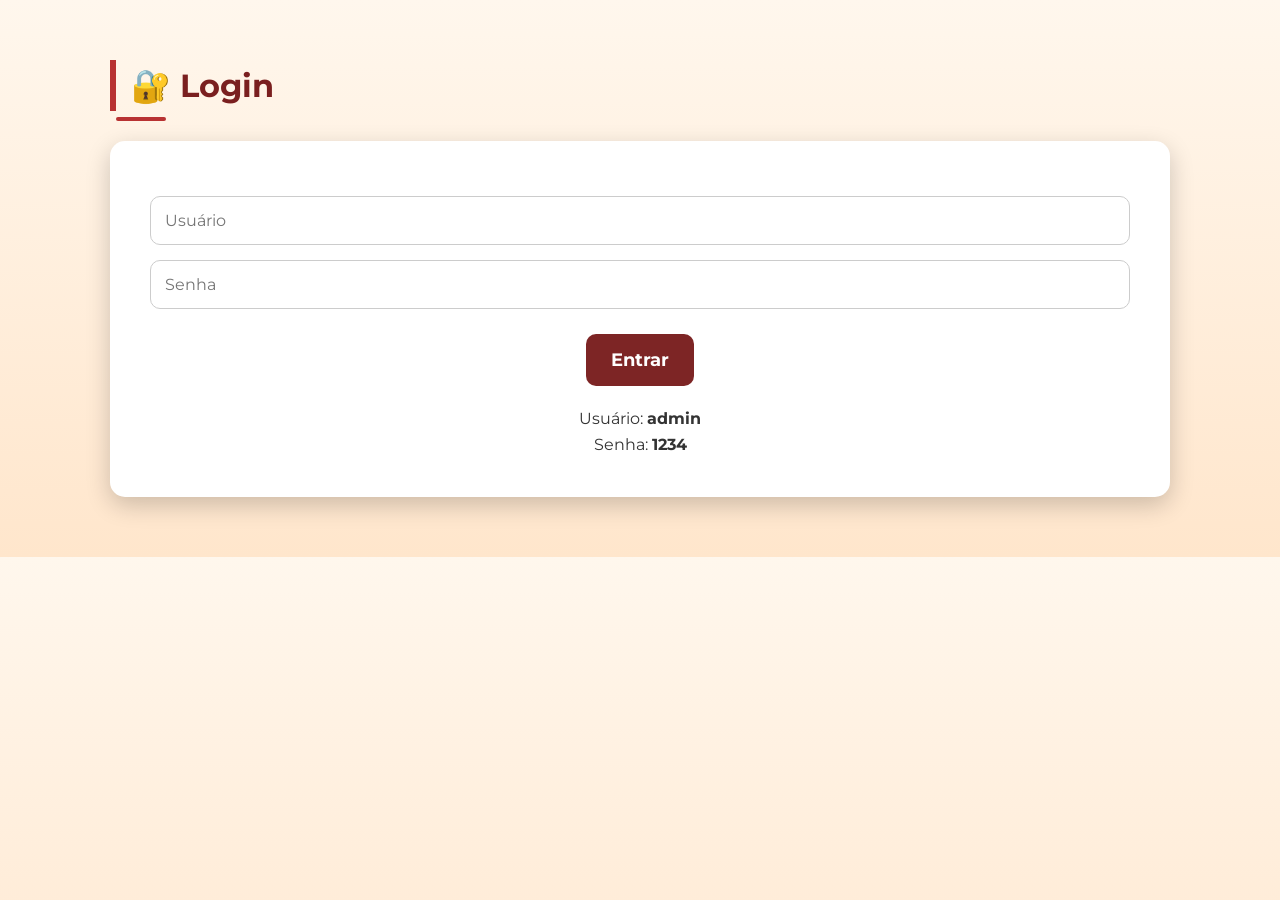
==== Projeto-final/index.html @ 939bed9f "Upgrade" ====
<!DOCTYPE html>
<html lang="pt-BR">

<head>
<meta charset="UTF-8">
<meta name="viewport" content="width=device-width, initial-scale=1.0">
<title>Feijoada da Tonha</title>

<!-- Fonte moderna -->
<link href="https://fonts.googleapis.com/css2?family=Montserrat:wght@400;600;700&display=swap" rel="stylesheet">

<style>

/* RESET */
*{
margin:0;
padding:0;
box-sizing:border-box;
font-family: 'Montserrat', sans-serif;
scroll-behavior:smooth;
}

/* BODY */
body{
background: linear-gradient(180deg,#fff7ed,#ffe6cc);
color:#333;
line-height:1.6;
}

/* MENU FIXO */
nav{
background: rgba(122,31,31,0.95);
padding:15px 0;
text-align:center;
position:sticky;
top:0;
z-index:1000;
box-shadow: 0 4px 8px rgba(0,0,0,0.2);
}

nav a{
display:inline-block;
color:white;
margin:0 20px;
text-decoration:none;
font-weight:600;
transition:0.3s;
}

nav a:hover{
color:#ffd699;
transform:scale(1.05);
}

/* TOPO - HERO */
.topo{
background: url('img/hero.jpg') center/cover no-repeat;
height: 80vh;
display:flex;
flex-direction:column;
justify-content:center;
align-items:center;
text-align:center;
color:rgb(122,31,31,0.95);
text-shadow: 0 4px 10px rgba(0,0,0,0.5);
}

.topo h1{
font-size:55px;
margin-bottom:15px;
}

.topo p{
font-size:22px;
opacity:0.9;
}

/* SEÇÕES */
section{
max-width:1100px;
margin:auto;
padding:60px 20px;
position: relative;
}

/* TITULOS */
h2{
color:#7a1f1f;
margin-bottom:30px;
font-size:32px;
border-left:6px solid #b83232;
padding-left:15px;
position:relative;
}

h2::after{
content:'';
width:50px;
height:4px;
background:#b83232;
position:absolute;
bottom:-10px;
left:0;
border-radius:2px;
}

/* IMAGENS */
img{
max-width:100%;
border-radius:15px;
margin:20px 0;
transition:0.3s;
}

img:hover{
transform: scale(1.05);
box-shadow:0 8px 20px rgba(0,0,0,0.3);
}

/* CARDÁPIO */
.cardapio{
display:grid;
grid-template-columns:repeat(auto-fit,minmax(250px,1fr));
gap:25px;
}

.prato{
background: linear-gradient(135deg,#ffe6cc,#fff7ed);
padding:25px;
border-radius:15px;
box-shadow: 0 6px 20px rgba(0,0,0,0.2);
text-align:center;
transition:0.3s;
}

.prato:hover{
transform: translateY(-5px);
box-shadow: 0 12px 25px rgba(0,0,0,0.3);
}

.prato h3{
color:#b83232;
margin-bottom:10px;
font-size:22px;
}

/* LISTAS */
ul{
margin-left:20px;
}

ul li{
margin-bottom:12px;
font-weight:500;
font-size:18px;
}

/* CONTATO */
.contato{
background:white;
padding:40px;
border-radius:15px;
box-shadow:0 8px 25px rgba(0,0,0,0.2);
text-align:center;
}

/* BOTÃO */
.botao-whatsapp{
display:inline-block;
margin-top:25px;
background:#781c1cf4;
color:white;
padding:15px 25px;
border-radius:10px;
text-decoration:none;
font-weight:bold;
font-size:18px;
transition:0.3s;
border:none;
cursor:pointer;
}

.botao-whatsapp:hover{
background:#8b1f1ff5;
transform:scale(1.05);
}

/* INPUT */
input{
width:100%;
padding:14px;
margin-top:15px;
border-radius:10px;
border:1px solid #ccc;
font-size:16px;
}

/* CARRINHO */
#lista-carrinho{
list-style:none;
margin-top:20px;
}

#lista-carrinho li{
padding:10px;
border-bottom:1px solid #ddd;
}

/* BUTTON */
button{
background:#781c1cf4;
color:white;
padding:12px 18px;
border:none;
border-radius:10px;
cursor:pointer;
margin-top:15px;
font-weight:bold;
transition:0.3s;
}

button:hover{
background:#8b1f1ff5;
transform:scale(1.05);
}

/* LOGIN */
#login{
display:block;
}

/* SITE */
#site{
display:none;
}

/* RODAPÉ */
footer{
background:#781c1cf4;
color:white;
text-align:center;
padding:25px;
font-size:16px;
letter-spacing:0.5px;
}

@media(max-width:768px){

.topo h1{
font-size:40px;
}

.topo p{
font-size:18px;
}

nav a{
margin:0 12px;
font-size:14px;
}

}

</style>

</head>

<body>

<!-- LOGIN PRIMEIRO -->
<section id="login">

<h2>🔐 Login</h2>

<div class="contato">

<input
type="text"
id="usuario"
placeholder="Usuário">

<input
type="password"
id="senha"
placeholder="Senha">

<button
class="botao-whatsapp"
onclick="login()">

Entrar

</button>

<p
id="status-login"
style="margin-top:20px;font-weight:bold;">
</p>

<p style="margin-top:20px;">
Usuário: <b>admin</b><br>
Senha: <b>1234</b>
</p>

</div>

</section>

<!-- SITE -->
<div id="site">

<!-- MENU -->
<nav>
<a href="#historia">História</a>
<a href="#horario">Horário</a>
<a href="#cardapio">Cardápio</a>
<a href="#pedido">Pedido</a>
<a href="#contato">Contato</a>
</nav>

<!-- HERO -->
<div class="topo">
<h1>Feijoada de Sabado</h1>
<p>O tempero caseiro que conquista de verdade</p>
</div>

<!-- HISTÓRIA -->
<section id="historia">

<h2>Nossa História</h2>

<p>
Em um cantinho simples da cidade,
Dona Antônia realizou seu sonho
e abriu o restaurante
<b>Feijoada de Sabado</b>.
</p>

<p>
Com receitas de família,
comida feita com carinho
e atendimento acolhedor,
o restaurante virou ponto
de encontro da comunidade.
</p>

<img
src="c:\Users\Aluno\Desktop\Pasta-do-Adriano\Projeto-final\img\feijoada-1920w.webp"
alt="Feijoada">

</section>

<!-- HORÁRIO -->
<section id="horario">

<h2>🕒 Horário de Funcionamento</h2>

<ul>
<li>Sábado: 11h às 15h</li>
</ul>

</section>

<!-- CARDÁPIO -->
<section id="cardapio">

<h2>🍛 Cardápio - Pratos Típicos</h2>

<div class="cardapio">

<div class="prato">

<h3>Feijoada Completa</h3>

<p>
Feijão Gordo, Arroz, Couve,
Bisteca, Farofa, Torresmo,
Banana Empanada e Molho de Pimenta.
</p>

<br>

<p><b>R$ 39,90</b></p>

<button
onclick="adicionarCarrinho('Feijoada Completa',39.90)">

Adicionar ao Pedido

</button>

</div>

<div class="prato">

<h3>Feijoada Light</h3>

<p>
Feijão Light com Linguiça,
Arroz, Couve, Bisteca,
Farofa, Banana Empanada
e Molho de Pimenta.
</p>

<br>

<p><b>R$ 34,90</b></p>

<button
onclick="adicionarCarrinho('Feijoada Light',34.90)">

Adicionar ao Pedido

</button>

</div>

<div class="prato">

<h3>Feijoada Individual</h3>

<p>
Porção Individual de Feijoada
completa para viagem.
</p>

<br>

<p><b>R$ 24,90</b></p>

<button
onclick="adicionarCarrinho('Feijoada Individual',24.90)">

Adicionar ao Pedido

</button>

</div>

</div>

</section>

<!-- FINALIZAR PEDIDO -->
<section id="pedido">

<h2>🛒 Finalizar Pedido</h2>

<div class="contato">

<ul id="lista-carrinho"></ul>

<h3 id="total">
Total: R$ 0,00
</h3>

<button
class="botao-whatsapp"
onclick="finalizarPedido()">

Finalizar Pedido

</button>

</div>

</section>

<!-- CONTATO -->
<section id="contato" class="contato">

<h2>📱 Contato</h2>

<p><b>Telefone:</b> (55) 11994600556</p>

<p><b>Instagram:</b> @feijoadadatonha</p>

<p><b>Endereço:</b> Rua Enaura Maria Da Conceição-249</p>

<a
class="botao-whatsapp"
href="https://wa.me/11994600556?text=Olá%20quero%20fazer%20um%20pedido%20na%20Feijoada%20da%20Tonha">

Pedir pelo WhatsApp

</a>

</section>

<footer>
<p>© 2026 Feijoada da Tonha</p>
</footer>

</div>

<script>

/* LOGIN */

function login(){

const usuario =
document.getElementById("usuario").value

const senha =
document.getElementById("senha").value

if(usuario === "admin" && senha === "1234"){

localStorage.setItem("logado","sim")

document.getElementById("status-login")
.innerHTML =
"✅ Login realizado com sucesso"

document.getElementById("login")
.style.display = "none"

document.getElementById("site")
.style.display = "block"

}else{

document.getElementById("status-login")
.innerHTML =
"❌ Usuário ou senha inválidos"

}

}

/* LOGIN AUTOMÁTICO */

if(localStorage.getItem("logado") === "sim"){

document.getElementById("login")
.style.display = "none"

document.getElementById("site")
.style.display = "block"

}

/* CARRINHO */

let carrinho = []

function adicionarCarrinho(nome,preco){

carrinho.push({
nome,
preco
})

renderizarCarrinho()

}

function renderizarCarrinho(){

const lista =
document.getElementById("lista-carrinho")

const total =
document.getElementById("total")

lista.innerHTML = ""

let soma = 0

carrinho.forEach((item,index)=>{

soma += item.preco

lista.innerHTML += `

<li>

${item.nome}
- R$ ${item.preco.toFixed(2)}

<button
onclick="removerItem(${index})">

❌

</button>

</li>

`

})

total.innerHTML =
`Total: R$ ${soma.toFixed(2)}`

}

function removerItem(index){

carrinho.splice(index,1)

renderizarCarrinho()

}

function finalizarPedido(){

if(carrinho.length === 0){

alert("Seu carrinho está vazio!")

return

}

let mensagem =
"Olá, quero fazer o seguinte pedido:%0A%0A"

let total = 0

carrinho.forEach(item=>{

mensagem +=
`- ${item.nome} | R$ ${item.preco.toFixed(2)}%0A`

total += item.preco

})

mensagem +=
`%0ATotal: R$ ${total.toFixed(2)}`

window.open(
`https://wa.me/5511994600556?text=${mensagem}`,
"_blank"
)

}

</script>

</body>
</html>
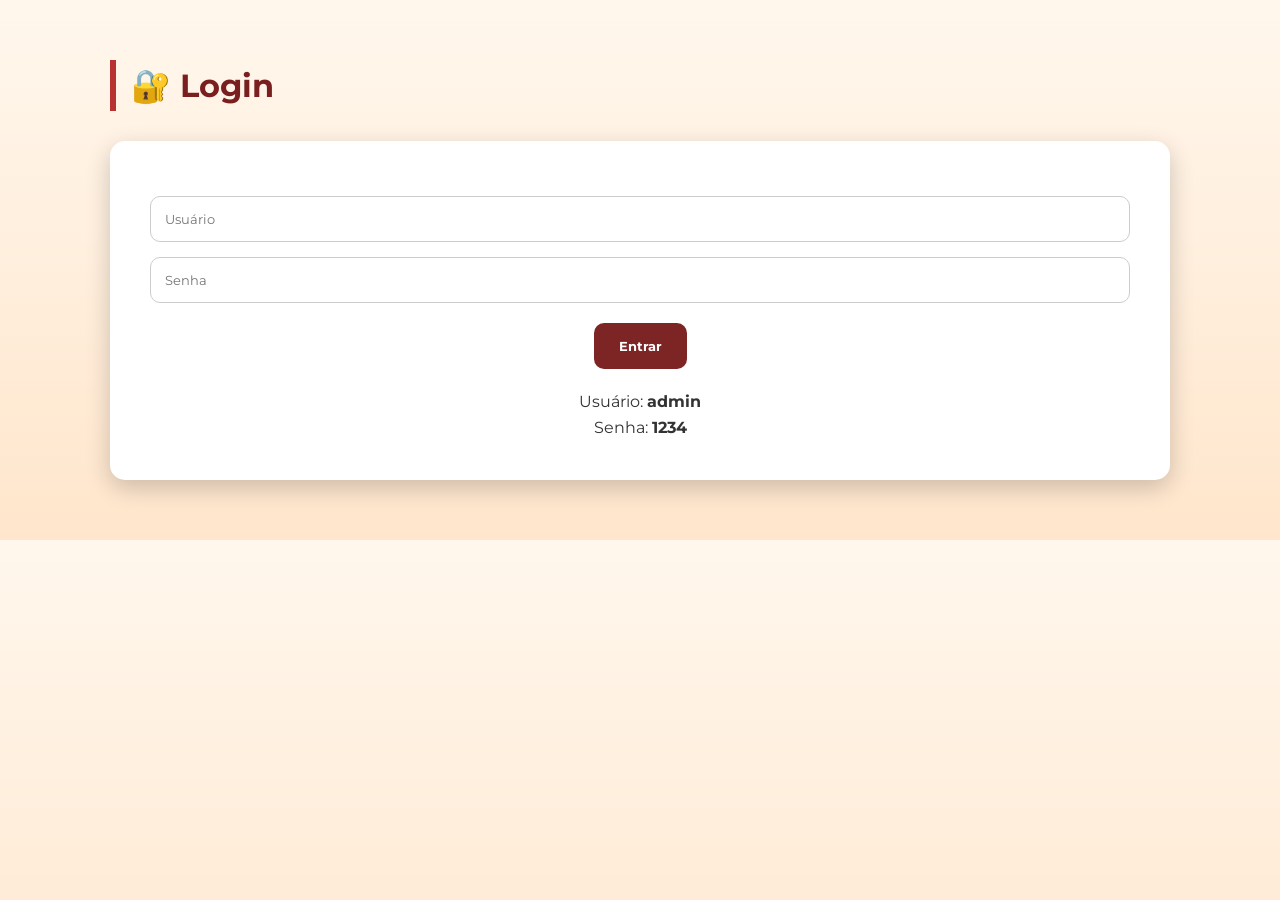
==== commit 459c7b2e: "Upgrade Adicionado rodapé, e reorganização das pastas" ====
--- a/Projeto-final/index.html
+++ b/Projeto-final/index.html
@@ -2,272 +2,24 @@
 <html lang="pt-BR">
 
 <head>
+
 <meta charset="UTF-8">
 <meta name="viewport" content="width=device-width, initial-scale=1.0">
+
 <title>Feijoada da Tonha</title>
 
-<!-- Fonte moderna -->
+<!-- Fonte -->
 <link href="https://fonts.googleapis.com/css2?family=Montserrat:wght@400;600;700&display=swap" rel="stylesheet">
 
-<style>
-
-/* RESET */
-*{
-margin:0;
-padding:0;
-box-sizing:border-box;
-font-family: 'Montserrat', sans-serif;
-scroll-behavior:smooth;
-}
-
-/* BODY */
-body{
-background: linear-gradient(180deg,#fff7ed,#ffe6cc);
-color:#333;
-line-height:1.6;
-}
-
-/* MENU FIXO */
-nav{
-background: rgba(122,31,31,0.95);
-padding:15px 0;
-text-align:center;
-position:sticky;
-top:0;
-z-index:1000;
-box-shadow: 0 4px 8px rgba(0,0,0,0.2);
-}
-
-nav a{
-display:inline-block;
-color:white;
-margin:0 20px;
-text-decoration:none;
-font-weight:600;
-transition:0.3s;
-}
-
-nav a:hover{
-color:#ffd699;
-transform:scale(1.05);
-}
-
-/* TOPO - HERO */
-.topo{
-background: url('img/hero.jpg') center/cover no-repeat;
-height: 80vh;
-display:flex;
-flex-direction:column;
-justify-content:center;
-align-items:center;
-text-align:center;
-color:rgb(122,31,31,0.95);
-text-shadow: 0 4px 10px rgba(0,0,0,0.5);
-}
-
-.topo h1{
-font-size:55px;
-margin-bottom:15px;
-}
-
-.topo p{
-font-size:22px;
-opacity:0.9;
-}
-
-/* SEÇÕES */
-section{
-max-width:1100px;
-margin:auto;
-padding:60px 20px;
-position: relative;
-}
-
-/* TITULOS */
-h2{
-color:#7a1f1f;
-margin-bottom:30px;
-font-size:32px;
-border-left:6px solid #b83232;
-padding-left:15px;
-position:relative;
-}
-
-h2::after{
-content:'';
-width:50px;
-height:4px;
-background:#b83232;
-position:absolute;
-bottom:-10px;
-left:0;
-border-radius:2px;
-}
-
-/* IMAGENS */
-img{
-max-width:100%;
-border-radius:15px;
-margin:20px 0;
-transition:0.3s;
-}
-
-img:hover{
-transform: scale(1.05);
-box-shadow:0 8px 20px rgba(0,0,0,0.3);
-}
-
-/* CARDÁPIO */
-.cardapio{
-display:grid;
-grid-template-columns:repeat(auto-fit,minmax(250px,1fr));
-gap:25px;
-}
-
-.prato{
-background: linear-gradient(135deg,#ffe6cc,#fff7ed);
-padding:25px;
-border-radius:15px;
-box-shadow: 0 6px 20px rgba(0,0,0,0.2);
-text-align:center;
-transition:0.3s;
-}
-
-.prato:hover{
-transform: translateY(-5px);
-box-shadow: 0 12px 25px rgba(0,0,0,0.3);
-}
-
-.prato h3{
-color:#b83232;
-margin-bottom:10px;
-font-size:22px;
-}
-
-/* LISTAS */
-ul{
-margin-left:20px;
-}
-
-ul li{
-margin-bottom:12px;
-font-weight:500;
-font-size:18px;
-}
-
-/* CONTATO */
-.contato{
-background:white;
-padding:40px;
-border-radius:15px;
-box-shadow:0 8px 25px rgba(0,0,0,0.2);
-text-align:center;
-}
-
-/* BOTÃO */
-.botao-whatsapp{
-display:inline-block;
-margin-top:25px;
-background:#781c1cf4;
-color:white;
-padding:15px 25px;
-border-radius:10px;
-text-decoration:none;
-font-weight:bold;
-font-size:18px;
-transition:0.3s;
-border:none;
-cursor:pointer;
-}
-
-.botao-whatsapp:hover{
-background:#8b1f1ff5;
-transform:scale(1.05);
-}
-
-/* INPUT */
-input{
-width:100%;
-padding:14px;
-margin-top:15px;
-border-radius:10px;
-border:1px solid #ccc;
-font-size:16px;
-}
-
-/* CARRINHO */
-#lista-carrinho{
-list-style:none;
-margin-top:20px;
-}
-
-#lista-carrinho li{
-padding:10px;
-border-bottom:1px solid #ddd;
-}
-
-/* BUTTON */
-button{
-background:#781c1cf4;
-color:white;
-padding:12px 18px;
-border:none;
-border-radius:10px;
-cursor:pointer;
-margin-top:15px;
-font-weight:bold;
-transition:0.3s;
-}
-
-button:hover{
-background:#8b1f1ff5;
-transform:scale(1.05);
-}
-
-/* LOGIN */
-#login{
-display:block;
-}
-
-/* SITE */
-#site{
-display:none;
-}
-
-/* RODAPÉ */
-footer{
-background:#781c1cf4;
-color:white;
-text-align:center;
-padding:25px;
-font-size:16px;
-letter-spacing:0.5px;
-}
-
-@media(max-width:768px){
-
-.topo h1{
-font-size:40px;
-}
-
-.topo p{
-font-size:18px;
-}
-
-nav a{
-margin:0 12px;
-font-size:14px;
-}
-
-}
-
-</style>
+<!-- CSS -->
+<link rel="stylesheet" href="css/style.css">
 
 </head>
 
 <body>
 
-<!-- LOGIN PRIMEIRO -->
+<!-- LOGIN -->
+
 <section id="login">
 
 <h2>🔐 Login</h2>
@@ -307,24 +59,33 @@
 </section>
 
 <!-- SITE -->
+
 <div id="site">
 
 <!-- MENU -->
+
 <nav>
+
 <a href="#historia">História</a>
 <a href="#horario">Horário</a>
 <a href="#cardapio">Cardápio</a>
 <a href="#pedido">Pedido</a>
 <a href="#contato">Contato</a>
+
 </nav>
 
 <!-- HERO -->
+
 <div class="topo">
-<h1>Feijoada de Sabado</h1>
+
+<h1>Feijoada de Sábado</h1>
+
 <p>O tempero caseiro que conquista de verdade</p>
+
 </div>
 
 <!-- HISTÓRIA -->
+
 <section id="historia">
 
 <h2>Nossa História</h2>
@@ -333,7 +94,7 @@
 Em um cantinho simples da cidade,
 Dona Antônia realizou seu sonho
 e abriu o restaurante
-<b>Feijoada de Sabado</b>.
+<b>Feijoada de Sábado</b>.
 </p>
 
 <p>
@@ -344,13 +105,49 @@
 de encontro da comunidade.
 </p>
 
-<img
-src="c:\Users\Aluno\Desktop\Pasta-do-Adriano\Projeto-final\img\feijoada-1920w.webp"
-alt="Feijoada">
+<!-- CARROSSEL -->
+
+<div class="slideshow-container">
+
+    <!-- Slide 1 -->
+    <div class="slide fade">
+        <img src="https://f.i.uol.com.br/fotografia/2020/05/21/15900924205ec6e28469552_1590092420_3x2_rt.jpg" alt="Feijoada 1">
+    </div>
+
+    <!-- Slide 2 -->
+    <div class="slide fade">
+        <img src="c:\Users\Aluno\Desktop\Pasta-do-Adriano\Projeto-final\img\foto-2-1-scaled.jpg" alt="Feijoada 2">
+    </div>
+
+    <!-- Slide 3 -->
+    <div class="slide fade">
+        <img src="c:\Users\Aluno\Desktop\Pasta-do-Adriano\Projeto-final\img\feijoada-1920w.webp" alt="Feijoada 3">
+    </div>
+
+    <!-- BOTÃO ANTERIOR -->
+    <a class="prev" onclick="plusSlides(-1)">❮</a>
+
+    <!-- BOTÃO PRÓXIMO -->
+    <a class="next" onclick="plusSlides(1)">❯</a>
+
+</div>
+
+<!-- BOLINHAS -->
+
+<div style="text-align:center; margin-top:15px;">
+
+    <span class="dot" onclick="currentSlide(1)"></span>
+
+    <span class="dot" onclick="currentSlide(2)"></span>
+
+    <span class="dot" onclick="currentSlide(3)"></span>
+
+</div>
 
 </section>
 
 <!-- HORÁRIO -->
+
 <section id="horario">
 
 <h2>🕒 Horário de Funcionamento</h2>
@@ -362,6 +159,7 @@
 </section>
 
 <!-- CARDÁPIO -->
+
 <section id="cardapio">
 
 <h2>🍛 Cardápio - Pratos Típicos</h2>
@@ -441,7 +239,8 @@
 
 </section>
 
-<!-- FINALIZAR PEDIDO -->
+<!-- PEDIDO -->
+
 <section id="pedido">
 
 <h2>🛒 Finalizar Pedido</h2>
@@ -467,19 +266,21 @@
 </section>
 
 <!-- CONTATO -->
+
 <section id="contato" class="contato">
 
 <h2>📱 Contato</h2>
 
-<p><b>Telefone:</b> (55) 11994600556</p>
+<p><b>Telefone:</b> (11) 99460-0556</p>
 
 <p><b>Instagram:</b> @feijoadadatonha</p>
 
-<p><b>Endereço:</b> Rua Enaura Maria Da Conceição-249</p>
+<p><b>Endereço:</b> Rua Enaura Maria Da Conceição, 249</p>
 
 <a
 class="botao-whatsapp"
-href="https://wa.me/11994600556?text=Olá%20quero%20fazer%20um%20pedido%20na%20Feijoada%20da%20Tonha">
+href="https://wa.me/5511994600556?text=Olá%20quero%20fazer%20um%20pedido%20na%20Feijoada%20da%20Tonha"
+target="_blank">
 
 Pedir pelo WhatsApp
 
@@ -488,7 +289,11 @@
 </section>
 
 <footer>
-<p>© 2026 Feijoada da Tonha</p>
+
+<p>© 2026  Projeto -
+    By Clovis Adriano
+</p>
+
 </footer>
 
 </div>
@@ -576,11 +381,9 @@
 
 <li>
 
-${item.nome}
-- R$ ${item.preco.toFixed(2)}
-
-<button
-onclick="removerItem(${index})">
+${item.nome} - R$ ${item.preco.toFixed(2)}
+
+<button onclick="removerItem(${index})">
 
 ❌
 
@@ -639,6 +442,62 @@
 
 }
 
+/* CARROSSEL */
+
+let slideIndex = 1;
+showSlides(slideIndex);
+
+// Botões
+function plusSlides(n) {
+    showSlides(slideIndex += n);
+}
+
+// Bolinhas
+function currentSlide(n) {
+    showSlides(slideIndex = n);
+}
+
+function showSlides(n) {
+
+    let i;
+
+    let slides =
+    document.getElementsByClassName("slide");
+
+    let dots =
+    document.getElementsByClassName("dot");
+
+    if (n > slides.length) {
+        slideIndex = 1
+    }
+
+    if (n < 1) {
+        slideIndex = slides.length
+    }
+
+    for (i = 0; i < slides.length; i++) {
+        slides[i].style.display = "none";
+    }
+
+    for (i = 0; i < dots.length; i++) {
+        dots[i].className =
+        dots[i].className.replace(" active", "");
+    }
+
+    slides[slideIndex-1].style.display = "block";
+
+    dots[slideIndex-1].className += " active";
+}
+
+// Automático
+setInterval(() => {
+
+    slideIndex++;
+
+    showSlides(slideIndex);
+
+}, 5000);
+
 </script>
 
 </body>
--- a/Projeto-final/css/style.css
+++ b/Projeto-final/css/style.css
@@ -0,0 +1,269 @@
+/* RESET */
+
+*{
+margin:0;
+padding:0;
+box-sizing:border-box;
+font-family:'Montserrat',sans-serif;
+scroll-behavior:smooth;
+}
+
+/* BODY */
+
+body{
+background:linear-gradient(180deg,#fff7ed,#ffe6cc);
+color:#333;
+line-height:1.6;
+}
+
+/* MENU */
+
+nav{
+background:rgba(122,31,31,0.95);
+padding:15px 0;
+text-align:center;
+position:sticky;
+top:0;
+z-index:1000;
+box-shadow:0 4px 8px rgba(0,0,0,0.2);
+}
+
+nav a{
+display:inline-block;
+color:white;
+margin:0 20px;
+text-decoration:none;
+font-weight:600;
+transition:0.3s;
+}
+
+nav a:hover{
+color:#ffd699;
+transform:scale(1.05);
+}
+
+/* HERO */
+
+.topo{
+background:url('../img/hero.jpg') center/cover no-repeat;
+height:80vh;
+display:flex;
+flex-direction:column;
+justify-content:center;
+align-items:center;
+text-align:center;
+color:#7a1f1f;
+text-shadow:0 4px 10px rgba(0,0,0,0.6);
+}
+
+.topo h1{
+font-size:55px;
+margin-bottom:15px;
+}
+
+.topo p{
+font-size:22px;
+}
+
+/* SEÇÕES */
+
+section{
+max-width:1100px;
+margin:auto;
+padding:60px 20px;
+}
+
+/* TÍTULOS */
+
+h2{
+color:#7a1f1f;
+margin-bottom:30px;
+font-size:32px;
+border-left:6px solid #b83232;
+padding-left:15px;
+}
+
+/* CARROSSEL */
+
+.slideshow-container{
+max-width:1000px;
+position:relative;
+margin:40px auto;
+}
+
+.slide{
+display:none;
+}
+
+.slide img{
+width:100%;
+height:500px;
+object-fit:cover;
+border-radius:15px;
+}
+
+.prev,
+.next{
+cursor:pointer;
+position:absolute;
+top:50%;
+padding:16px;
+margin-top:-22px;
+color:white;
+font-weight:bold;
+font-size:22px;
+transition:0.3s;
+background:rgba(0,0,0,0.4);
+}
+
+.next{
+right:0;
+}
+
+.prev:hover,
+.next:hover{
+background:rgba(0,0,0,0.8);
+}
+
+.dot{
+cursor:pointer;
+height:15px;
+width:15px;
+margin:0 4px;
+background:#bbb;
+border-radius:50%;
+display:inline-block;
+transition:0.3s;
+}
+
+.active,
+.dot:hover{
+background:#7a1f1f;
+}
+
+.fade{
+animation:fade 1s;
+}
+
+@keyframes fade{
+from{opacity:.4}
+to{opacity:1}
+}
+
+/* IMAGENS */
+
+img{
+max-width:100%;
+border-radius:15px;
+margin:20px 0;
+}
+
+/* CARDÁPIO */
+
+.cardapio{
+display:grid;
+grid-template-columns:repeat(auto-fit,minmax(250px,1fr));
+gap:25px;
+}
+
+.prato{
+background:white;
+padding:25px;
+border-radius:15px;
+box-shadow:0 6px 20px rgba(0,0,0,0.2);
+text-align:center;
+}
+
+/* CONTATO */
+
+.contato{
+background:white;
+padding:40px;
+border-radius:15px;
+box-shadow:0 8px 25px rgba(0,0,0,0.2);
+text-align:center;
+}
+
+/* BOTÕES */
+
+button,
+.botao-whatsapp{
+display:inline-block;
+margin-top:20px;
+background:#781c1cf4;
+color:white;
+padding:15px 25px;
+border:none;
+border-radius:10px;
+text-decoration:none;
+font-weight:bold;
+cursor:pointer;
+transition:0.3s;
+}
+
+button:hover,
+.botao-whatsapp:hover{
+background:#8b1f1ff5;
+transform:scale(1.05);
+}
+
+/* INPUT */
+
+input{
+width:100%;
+padding:14px;
+margin-top:15px;
+border-radius:10px;
+border:1px solid #ccc;
+}
+
+/* CARRINHO */
+
+#lista-carrinho{
+list-style:none;
+margin-top:20px;
+}
+
+#lista-carrinho li{
+padding:10px;
+border-bottom:1px solid #ddd;
+}
+
+/* LOGIN */
+
+#site{
+display:none;
+}
+
+/* RODAPÉ */
+
+footer{
+background:#781c1cf4;
+color:white;
+text-align:center;
+padding:25px;
+margin-top:40px;
+}
+
+/* RESPONSIVO */
+
+@media(max-width:768px){
+
+.topo h1{
+font-size:40px;
+}
+
+.topo p{
+font-size:18px;
+}
+
+.slide img{
+height:300px;
+}
+
+nav a{
+margin:0 10px;
+font-size:14px;
+}
+
+}
